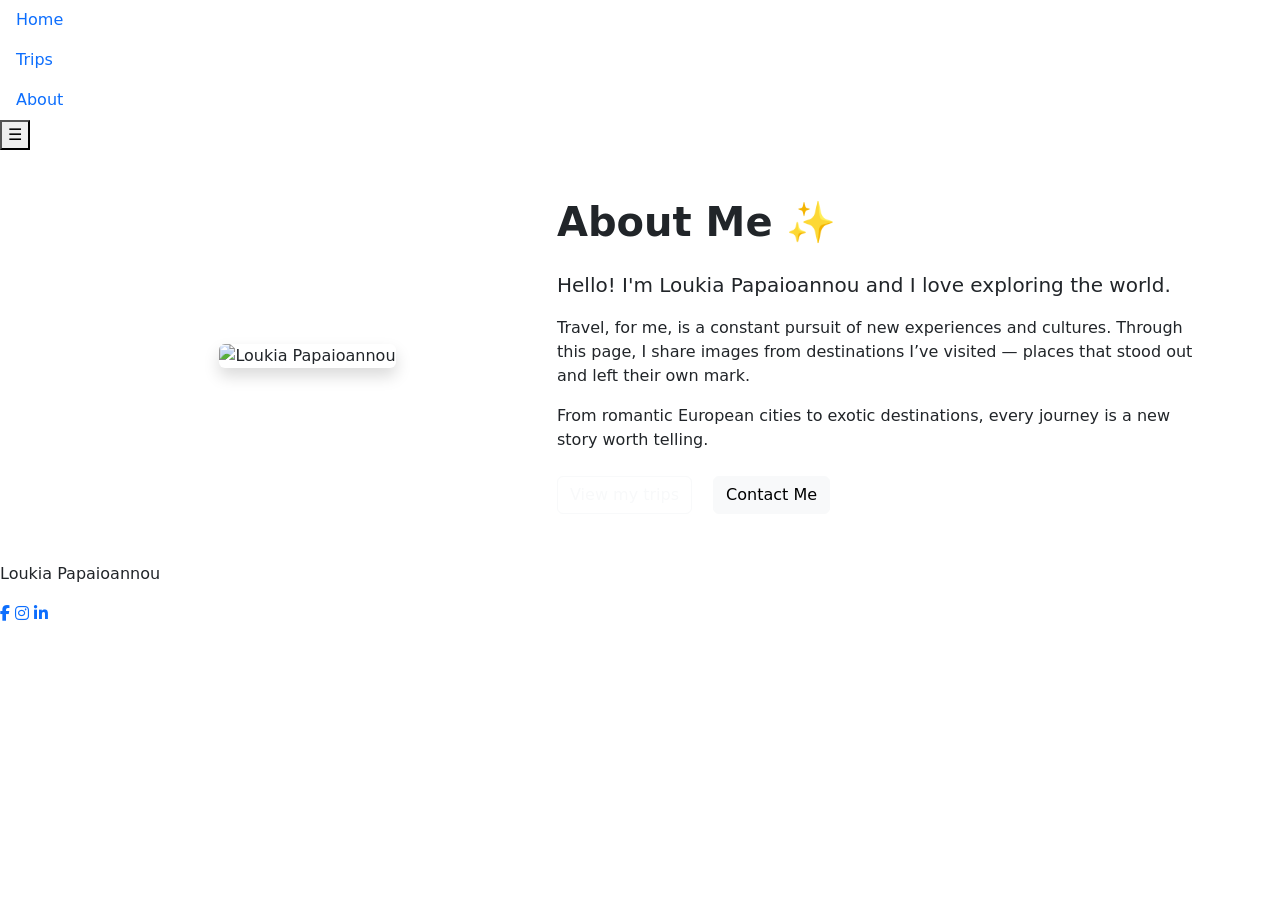
==== About.html @ fd94bfa0 "Add files via upload" ====
<!DOCTYPE html>
<html lang="el">

<head>
  <meta charset="UTF-8" />
  <meta name="viewport" content="width=device-width, initial-scale=1" />
  <title>About - Exploring the World</title>
  <meta name="description"
    content="About Loukia Papaioannou - Trips, experiences & stunning moments from around the world">
  <link rel="stylesheet" href="style2.css">
  <link href="https://fonts.googleapis.com/css2?family=Poppins:wght@400;600;700&display=swap" rel="stylesheet">
  <link rel="stylesheet" href="https://cdnjs.cloudflare.com/ajax/libs/font-awesome/6.4.2/css/all.min.css">
  <link href="https://cdn.jsdelivr.net/npm/bootstrap@5.3.2/dist/css/bootstrap.min.css" rel="stylesheet" />
</head>

<body>

  <!-- Sidebar Menu -->
  <nav id="sidebarMenu">
    <ul class="nav flex-column">
      <li class="nav-item"><a href="arxiki.html" class="nav-link">Home</a></li>
      <li class="nav-item"><a href="taxidia.html" class="nav-link">Trips</a></li>
      <li class="nav-item"><a href="about.html" class="nav-link">About</a></li>
    </ul>
  </nav>

  <!-- Hamburger -->
  <button id="mobileMenuBtn" aria-label="Άνοιγμα μενού">☰</button>

  <!-- Main Content -->
  <main id="mainContent">

    <!-- About Section -->
    <section class="container py-5">
      <div class="row align-items-center">

        <!-- Photo -->
        <div class="col-md-5 mb-4 mb-md-0 text-center">
          <img src="/ameriki/IMG_20221214_145152.jpg" alt="Loukia Papaioannou" class="img-fluid rounded shadow">
        </div>

        <!-- Text -->
        <div class="col-md-7">
          <h1 class="fw-bold mb-4">About Me ✨</h1>

          <p class="lead">
            Hello! I'm <strong>Loukia Papaioannou</strong> and I love exploring the world.
          </p>

          <p>
            Travel, for me, is a constant pursuit of new experiences and cultures.
            Through this page, I share images from destinations I’ve visited — places that stood out and left their own
            mark.
          </p>

          <p>
            From romantic European cities to exotic destinations, every journey is a new story worth telling.
          </p>

          <div class="mt-4">
            <a href="taxidia.html" class="btn btn-outline-light me-3">View my trips</a>
            <a href=https://mail.google.com/mail/?view=cm&fs=1&to=lucypap95@gmail.com&su=Travel%20Collaboration"
              target="_blank" class="btn btn-light">Contact Me</a>
          </div>

        </div>
      </div>
    </section>

  </main>

  <!-- Footer -->
  <footer>
    <p>Loukia Papaioannou</p>
    <div class="social-icons">
      <a href="https://www.facebook.com/loukia.papaioannou.3" target="_blank"><i class="fab fa-facebook-f"></i></a>
      <a href="https://www.instagram.com/lucypap95/" target="_blank"><i class="fab fa-instagram"></i></a>
      <a href="https://www.linkedin.com" target="_blank"><i class="fab fa-linkedin-in"></i></a>
    </div>
  </footer>

  <script src="https://cdn.jsdelivr.net/npm/bootstrap@5.3.2/dist/js/bootstrap.bundle.min.js"></script>
  <script>
    const navLinks = document.querySelectorAll('#sidebarMenu .nav-link');
    const currentPage = window.location.pathname.split("/").pop();

    navLinks.forEach(link => {
      const linkPage = link.getAttribute("href");

      if (linkPage === currentPage) {
        link.classList.add("active");
      } else {
        link.classList.remove("active");
      }
    });

    // Αν είναι η αρχική χωρίς όνομα αρχείου
    if (currentPage === "" || currentPage === "index.html") {
      document.querySelector('a[href="arxiki.html"]')?.classList.add("active");
    }

    // Sidebar toggle mobile
    const sidebarMenu = document.getElementById('sidebarMenu');
    const mobileMenuBtn = document.getElementById('mobileMenuBtn');

    mobileMenuBtn.addEventListener('click', e => {
      e.stopPropagation();
      sidebarMenu.classList.toggle('show');
    });

    document.addEventListener('click', e => {
      if (!sidebarMenu.contains(e.target) && !mobileMenuBtn.contains(e.target)) {
        sidebarMenu.classList.remove('show');
      }
    });
  </script>



</body>

</html>
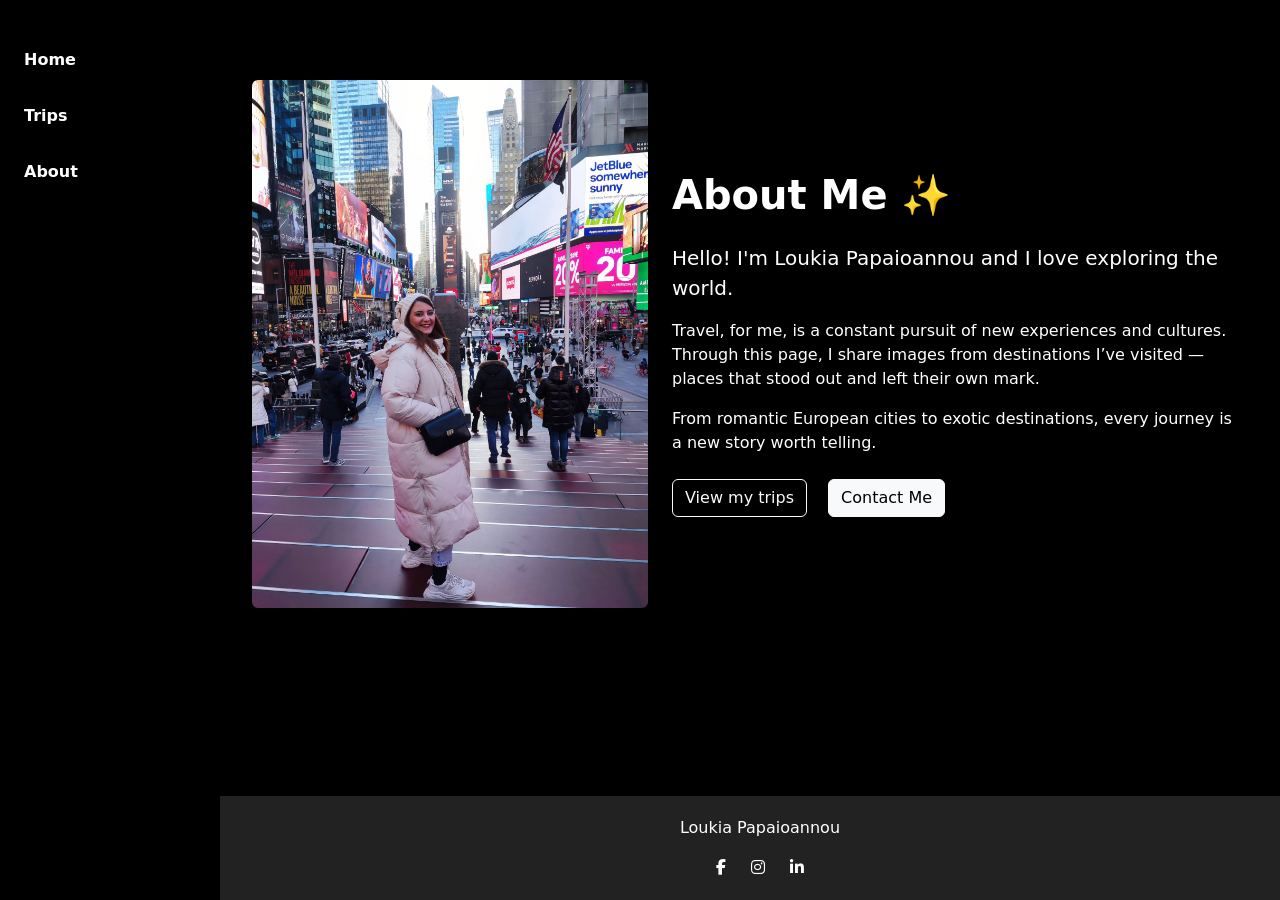
==== commit 69b750fc: "Update About.html" ====
--- a/About.html
+++ b/About.html
@@ -18,7 +18,7 @@
   <!-- Sidebar Menu -->
   <nav id="sidebarMenu">
     <ul class="nav flex-column">
-      <li class="nav-item"><a href="arxiki.html" class="nav-link">Home</a></li>
+      <li class="nav-item"><a href="index.html" class="nav-link">Home</a></li>
       <li class="nav-item"><a href="taxidia.html" class="nav-link">Trips</a></li>
       <li class="nav-item"><a href="about.html" class="nav-link">About</a></li>
     </ul>
@@ -119,4 +119,4 @@
 
 </body>
 
-</html>+</html>
--- a/style2.css
+++ b/style2.css
@@ -0,0 +1,216 @@
+/* ----------------- Βασικό ----------------- */
+html, body {
+  margin: 0;
+  height: 100%;
+  font-family: 'Poppins', sans-serif;
+  background-color: #000;
+  color: #fff;
+  display: flex;
+  flex-direction: column;
+  min-height: 100vh;
+}
+
+/* ----------------- Sidebar ----------------- */
+#sidebarMenu {
+  position: fixed;
+  top: 0;
+  left: 0;
+  width: 220px;
+  height: 100vh;
+  background-color: #000; /* Ομοιόμορφο μαύρο */
+  padding-top: 2rem;
+  z-index: 1040;
+  transition: transform 0.3s ease;
+}
+
+#sidebarMenu .nav-link {
+  display: block;
+  color: #fff;
+  font-weight: 600;
+  padding: 1rem 1.5rem;
+  transition: background-color 0.3s;
+}
+
+#sidebarMenu .nav-link:hover,
+#sidebarMenu .nav-link.active {
+  background-color: #343a40;
+}
+
+/* ----------------- Main content ----------------- */
+#mainContent {
+  flex: 1;
+  padding: 2rem;
+  padding-left: 240px; /* Space για sidebar */
+  background-color: #000;
+}
+
+/* ----------------- Hero section ----------------- */
+.hero-section {
+  min-height: 70vh;
+  display: flex;
+  justify-content: center;
+  align-items: center;
+  text-align: center;
+  color: #fff;
+  background: linear-gradient(rgba(0,0,0,0.85), rgba(0,0,0,0.85)),
+              url('https://images.unsplash.com/photo-1506744038136-46273834b3fb?auto=format&fit=crop&w=1350&q=80') center/cover no-repeat;
+}
+
+.hero-content {
+  opacity: 0;
+  animation: fadeInUp 1.2s forwards;
+  animation-delay: 0.3s;
+}
+
+@keyframes fadeInUp {
+  from { opacity: 0; transform: translateY(20px); }
+  to { opacity: 1; transform: translateY(0); }
+}
+
+/* ----------------- Travel cards ----------------- */
+.travel-card {
+  position: relative;
+  overflow: hidden;
+  border-radius: 12px;
+  cursor: pointer;
+  transition: transform 0.3s ease;
+  color: #fff;
+}
+
+.travel-card img {
+  width: 100%;
+  height: auto;
+  object-fit: cover;
+  border-radius: 12px;
+  transition: transform 0.3s;
+}
+
+.travel-card:hover img {
+  transform: scale(1.1);
+}
+
+.overlay {
+  position: absolute;
+  top:0; left:0;
+  width:100%; height:100%;
+  display:flex; justify-content:center; align-items:center;
+  background: rgba(0,0,0,0.6);
+  color: #fff;
+  font-weight: 600;
+  font-size: 1.25rem;
+  letter-spacing:1px;
+  opacity: 0;
+  transition: opacity 0.3s;
+  border-radius:12px;
+}
+
+.travel-card:hover .overlay {
+  opacity: 1;
+}
+
+/* ----------------- Footer ----------------- */
+footer {
+  background-color: #222;
+  color: #fff;
+  text-align: center;
+  padding: 20px 0;
+  margin-top: auto; /* 👈 αυτό κρατάει το footer κάτω */
+  padding-left: 240px;
+}
+
+
+footer .social-icons a {
+  color: #fff;
+  margin: 0 10px;
+  text-decoration: none;
+}
+
+/* ----------------- Mobile ----------------- */
+@media (max-width: 768px) {
+  #sidebarMenu {
+    top: 70px;              /* 👈 κατεβαίνει κάτω από το hamburger */
+    height: calc(100vh - 70px);
+    transform: translateX(-100%);
+    box-shadow: 2px 0 12px rgba(0,0,0,0.6);
+  }
+
+  #sidebarMenu.show {
+    transform: translateX(0);
+  }
+
+  #mobileMenuBtn {
+    display: block;
+    position: fixed;
+    top: 15px;
+    left: 15px;
+    z-index: 1100;
+    background: #212529;
+    border: none;
+    color: white;
+    padding: 8px 12px;
+    border-radius: 4px;
+    font-size: 1.5rem;
+  }
+
+  #mainContent, footer {
+    padding-left: 1rem; /* Mobile χωρίς margin */
+  }
+}
+
+@media (min-width: 769px) {
+  #mobileMenuBtn {
+    display: none;
+  }
+}
+/* ----------------- About Page ----------------- */
+
+#mainContent h1,
+#mainContent p,
+#mainContent .lead {
+  color: #fff;
+}
+
+#mainContent label {
+  color: #fff;
+}
+
+#mainContent .form-control {
+  background-color: #111;
+  border: 1px solid #444;
+  color: #fff;
+}
+
+#mainContent .form-control::placeholder {
+  color: #bbb;
+}
+
+#mainContent .form-control:focus {
+  background-color: #111;
+  color: #fff;
+  border-color: #666;
+  box-shadow: none;
+}
+@media (max-width: 768px) {
+
+  #mainContent {
+    padding-left: 1rem;
+    padding-right: 1rem;
+  }
+
+  footer {
+    padding-left: 0;
+  }
+
+}
+/* ----------------- Trips Page ----------------- */
+#mainContent {
+    color: #fff; /* όλα τα κείμενα λευκά */
+}
+
+#mainContent h2,
+#mainContent h5,
+#mainContent p,
+#mainContent .overlay {
+    color: #fff; /* εξασφαλίζει ότι τίτλοι, περιγραφές και overlay είναι λευκά */
+}
+
